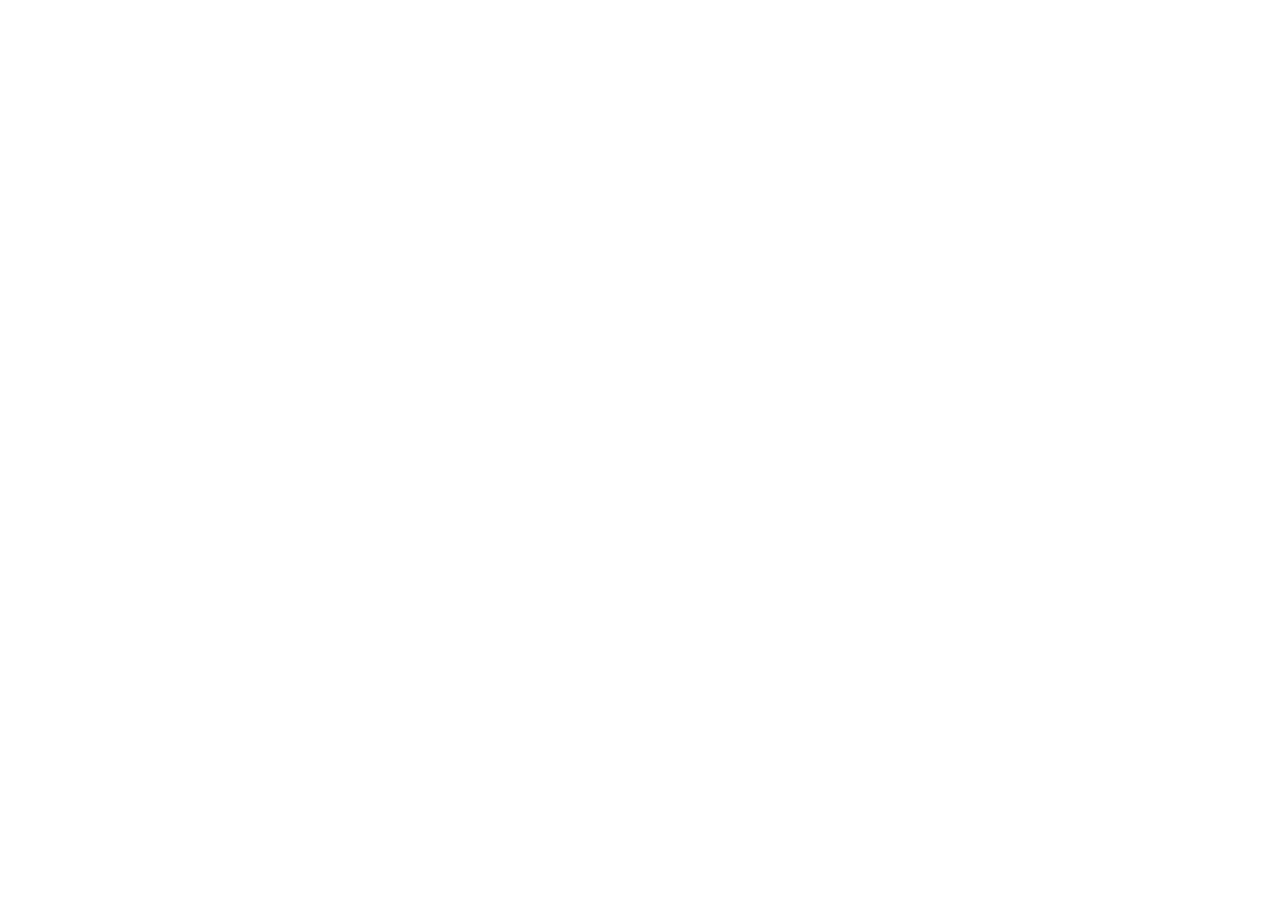
==== TD.html @ 87d8e580 "documents baseline;" ====
<!DOCTYPE html>
<html lang="en">
<head>
    <meta charset="UTF-8">
    <meta name="viewport" content="width=device-width, initial-scale=1.0">
    <title> To-Do List </title>
    <link rel="stylesheet" href="TD.css">
    <script src="TD.js" defer></script>
</head>

<body>
    <div>
        
    </div>
    
</body>
</html>
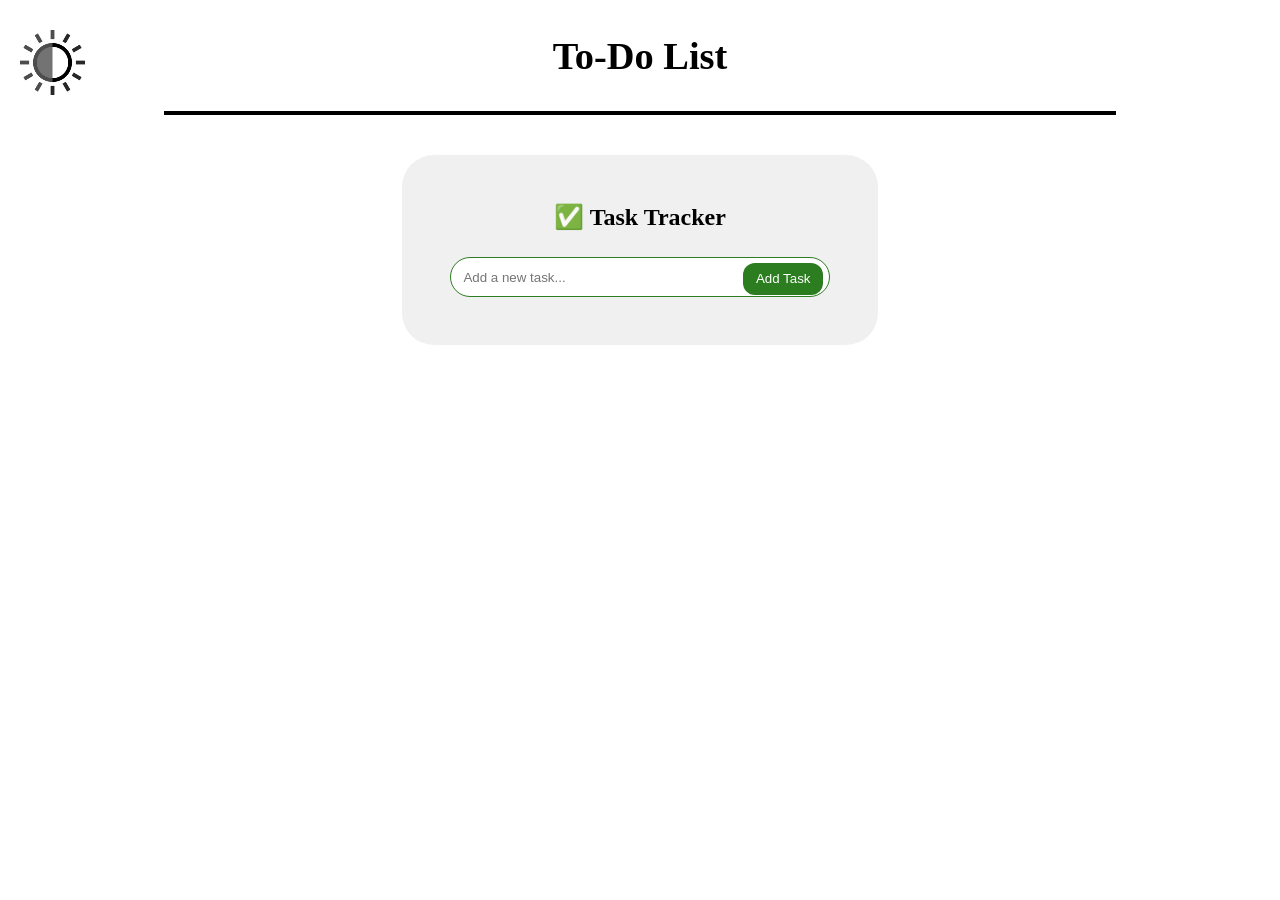
==== commit d3d91f1a: "night mode, tittle, and task inserter all done" ====
--- a/TD.html
+++ b/TD.html
@@ -9,9 +9,28 @@
 </head>
 
 <body>
-    <div>
-        
+    <!-- title container -->
+     <!-- Contains: tittle, date n time, night and day switch-->
+     <div class="title-container">
+        <h1> To-Do List </h1>
+
+        <div class="mode-switch">
+            <buttpon onclick ="myFunction()"> <img src="/toggle.png" with="65px" height="65px"> </button>
+        </div>
     </div>
-    
+    <hr>
+
+    <!-- main Body container -->
+
+    <div class="main-body-container"> 
+        <div class="input-container">
+            <h2> ✅ Task Tracker</h2>
+            <input type="text" id="task-input" placeholder="Add a new task...">
+            <button id="add-task-button">Add Task</button>
+        </div>
+
+    </div>
+
+
 </body>
 </html>
--- a/TD.css
+++ b/TD.css
@@ -0,0 +1,135 @@
+:root {
+    --background-color: #ffffff;
+    --text-color: #000000;
+    --background-color-container: #f0f0f0;
+    --border-color: #2c7d1f;
+    
+}
+
+body {
+    background-color: var(--background-color);
+    color: var(--text-color);
+    
+}
+
+/* Title Container  light/dark mode toggle */
+.dark-mode {
+    --background-color: #121212;
+    --text-color: #ffffff;
+    --background-color-container: #1e1e1e;
+}
+
+.mode-switch {
+    position: absolute;
+    top: 30px;
+    left: 20px;
+}
+
+.title-container {
+    display: flex;
+    justify-content: center;
+    align-items: center;
+}
+
+.title-container h1 {
+    
+   text-align: center;
+   color: var(--text-color);
+    font-size: 2.4em;
+
+}
+
+hr {
+    border: 2px solid var(--text-color);
+    width: 75%;
+}
+
+.main-body-container {
+    display: flex;
+    justify-content: center;
+    align-items: center;
+    flex-direction: column;
+    margin-top: 40px;
+}
+
+.input-container {
+   position: relative;
+   display: flex;
+   flex-direction: column;
+   align-items: center;          /* keep input vertically centered with the button */
+   border-radius: 2rem;
+   padding: 3rem;
+   gap: 0.6rem;
+   width: 30%;
+   background: var(--background-color-container);
+}
+
+.input-container h2  {
+     width: 50%;
+    text-align: center;
+    color: var(--text-color);
+    margin: 0 0 1rem 0;
+}
+
+/* full-width input that leaves room on the right for the button */
+#task-input {
+    width: 100%;
+    height: 40px;
+    border-radius: 1.25rem;
+    border: 1px solid var(--border-color);
+    padding: 0.5rem 3.5rem 0.5rem 0.75rem; /* right padding reserves space for the button */
+    box-sizing: border-box;
+    margin: 0;
+}
+
+/* position the button inside the input area on the right */
+#add-task-button{
+    position: absolute;
+    right: 3.4rem;               
+    top: calc(52.5% + 1.5rem);      
+    transform: translateY(-50%);
+    display: inline-flex;
+    align-items: center;
+    justify-content: center;
+    width: 80px;
+    height: 32px;
+    background-color: var(--border-color);
+    color: white;
+    border: none;
+    border-radius: 0.75rem;
+    cursor: pointer;
+}
+
+/*
+
+
+full-width input that leaves room on the right for the button 
+#task-input {
+    width: 100%;
+    height: 40px;
+    border-radius: 1.25rem;
+    border: 1px solid var(--border-color);
+    padding: 0.5rem 3.5rem 0.5rem 0.75rem;  right padding reserves space for the button 
+    box-sizing: border-box;
+    margin: 0;
+}
+
+position the button inside the input area on the right 
+#add-task-button{
+    position: absolute;
+    right: 3.4rem;               matches the input's right padding + container padding 
+    top: calc(50% + 1.5rem);      adjust to vertically center relative to input when stacked 
+    transform: translateY(-50%);
+    display: inline-flex;
+    align-items: center;
+    justify-content: center;
+    width: 80px;
+    height: 32px;
+    background-color: var(--border-color);
+    color: white;
+    border: none;
+    border-radius: 0.75rem;
+    cursor: pointer;
+} 
+
+*/
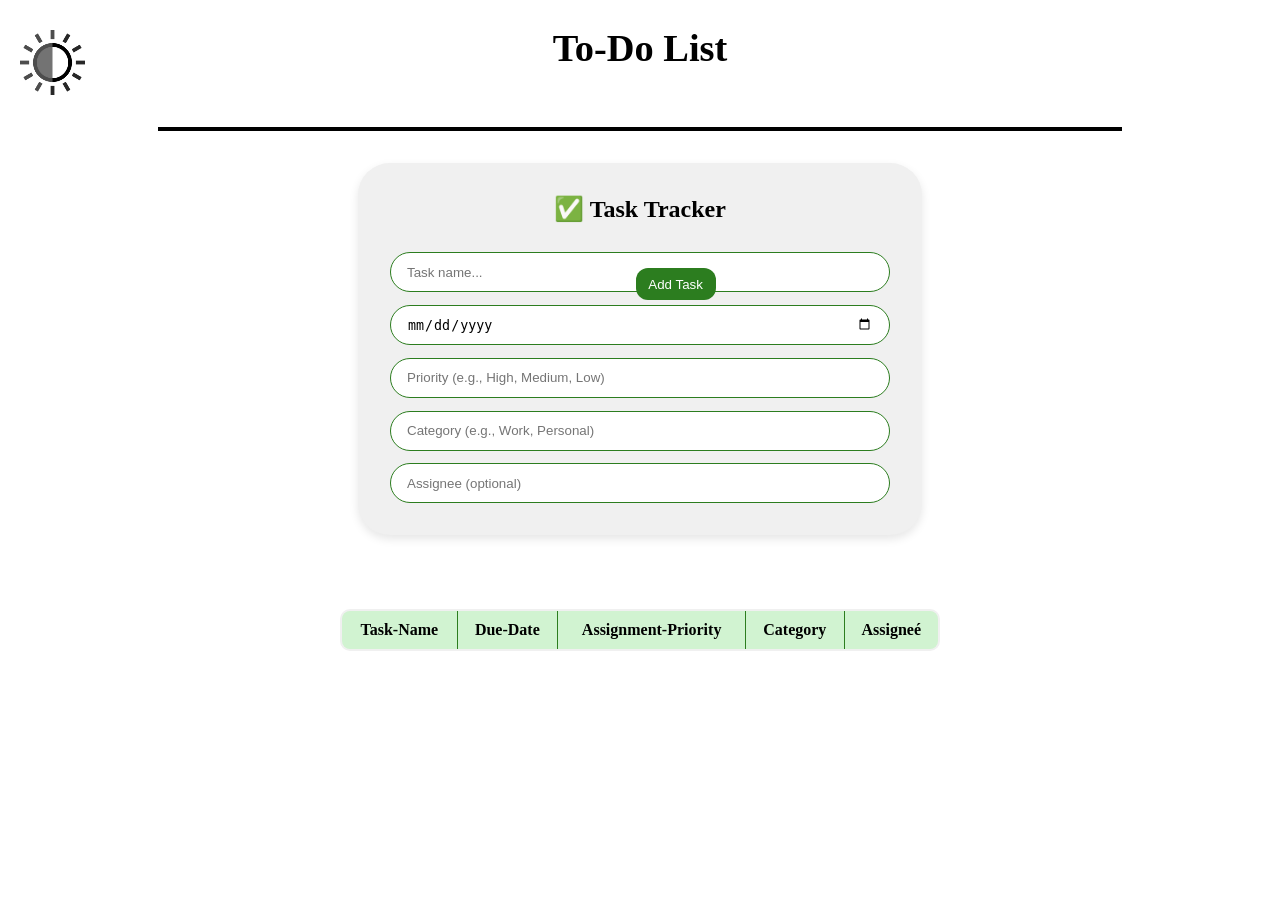
==== commit 5ad25a0f: "update" ====
--- a/TD.html
+++ b/TD.html
@@ -18,18 +18,38 @@
             <buttpon onclick ="myFunction()"> <img src="/toggle.png" with="65px" height="65px"> </button>
         </div>
     </div>
+
     <hr>
 
     <!-- main Body container -->
+    <div class="input-container">
+        <h2>✅ Task Tracker</h2>
 
-    <div class="main-body-container"> 
-        <div class="input-container">
-            <h2> ✅ Task Tracker</h2>
-            <input type="text" id="task-input" placeholder="Add a new task...">
-            <button id="add-task-button">Add Task</button>
-        </div>
+        <input type="text" id="task-name" placeholder="Task name...">
+        <input type="date" id="due-date">
+        <input type="text" id="priority" placeholder="Priority (e.g., High, Medium, Low)">
+        <input type="text" id="category" placeholder="Category (e.g., Work, Personal)">
+        <input type="text" id="assignee" placeholder="Assignee (optional)">
+        
+        <button id="add-task-button" onclick="addToTable()">Add Task</button>
 
     </div>
+
+    <div class="tableData">
+            <table id="taskColums">
+                <thead>
+                    <tr>
+                        <th>Task-Name</th>
+                        <th>Due-Date</th>
+                        <th>Assignment-Priority</th>
+                        <th>Category</th>
+                        <th>Assigneé</th>
+                    </tr>
+                </thead>
+                <tbody id="task-body"></tbody>
+            </table>
+      </div>
+
 
 
 </body>
--- a/TD.css
+++ b/TD.css
@@ -29,10 +29,10 @@
     display: flex;
     justify-content: center;
     align-items: center;
+    
 }
 
 .title-container h1 {
-    
    text-align: center;
    color: var(--text-color);
     font-size: 2.4em;
@@ -43,6 +43,14 @@
     border: 2px solid var(--text-color);
     width: 75%;
 }
+/* center entire page content */
+body {
+    display: flex;
+    flex-direction: column;
+    min-height: 100vh;
+    margin: 0;
+    gap: 1.5rem;
+}
 
 .main-body-container {
     display: flex;
@@ -52,17 +60,38 @@
     margin-top: 40px;
 }
 
+
+/* input container (centers and sizes the control panel) */
 .input-container {
-   position: relative;
-   display: flex;
-   flex-direction: column;
-   align-items: center;          /* keep input vertically centered with the button */
-   border-radius: 2rem;
-   padding: 3rem;
-   gap: 0.6rem;
-   width: 30%;
-   background: var(--background-color-container);
+    display: flex;
+    flex-direction: column;
+    justify-content: center;
+    align-items: center;
+    border-radius: 2rem;
+    padding: 2rem;
+    gap: 0.8rem;
+    width: 95%;
+    max-width: 500px;  
+    background: var(--background-color-container);
+    box-shadow: 0 4px 10px rgba(0,0,0,0.1);
+    text-align: center;
+    margin: 0 auto;
 }
+
+/* inputs inside container keep full width of the container */
+.input-container input {
+    width: 100%;
+    height: 40px;
+    border-radius: 1.25rem;
+    border: 1px solid var(--border-color);
+    padding: 0.5rem 1rem;
+    box-sizing: border-box;
+}
+
+#add-task-button {
+    margin-top: 10px;
+}
+
 
 .input-container h2  {
      width: 50%;
@@ -86,8 +115,8 @@
 #add-task-button{
     position: absolute;
     right: 3.4rem;               
-    top: calc(52.5% + 1.5rem);      
-    transform: translateY(-50%);
+    top: calc(26% + 1.5rem);      
+    transform: translateX(-510px);
     display: inline-flex;
     align-items: center;
     justify-content: center;
@@ -100,36 +129,32 @@
     cursor: pointer;
 }
 
-/*
 
-
-full-width input that leaves room on the right for the button 
-#task-input {
+.tableData {
+    display: flex;
+    justify-content: center;
+    margin-top: 50px;
     width: 100%;
-    height: 40px;
-    border-radius: 1.25rem;
-    border: 1px solid var(--border-color);
-    padding: 0.5rem 3.5rem 0.5rem 0.75rem;  right padding reserves space for the button 
-    box-sizing: border-box;
-    margin: 0;
 }
 
-position the button inside the input area on the right 
-#add-task-button{
-    position: absolute;
-    right: 3.4rem;               matches the input's right padding + container padding 
-    top: calc(50% + 1.5rem);      adjust to vertically center relative to input when stacked 
-    transform: translateY(-50%);
-    display: inline-flex;
-    align-items: center;
-    justify-content: center;
-    width: 80px;
-    height: 32px;
-    background-color: var(--border-color);
-    color: white;
-    border: none;
-    border-radius: 0.75rem;
-    cursor: pointer;
-} 
+/* Style and shrink the table */
+#taskColums {
+    border-collapse: collapse;
+    width: 70%; /* shrink width to center better */
+    max-width: 600px;
+    background-color: var(--background-color-container);
+    border: 2px solid var(--border-color);
+    border-radius: 10px;
+    overflow: hidden;
+    text-align: center;
+}
 
-*/
+#taskColums th, #taskColums td {
+    border: 1px solid var(--border-color);
+    padding: 10px;
+}
+
+#taskColums th {
+    background-color: #d1f3d1;
+    color: var(--text-color);
+}
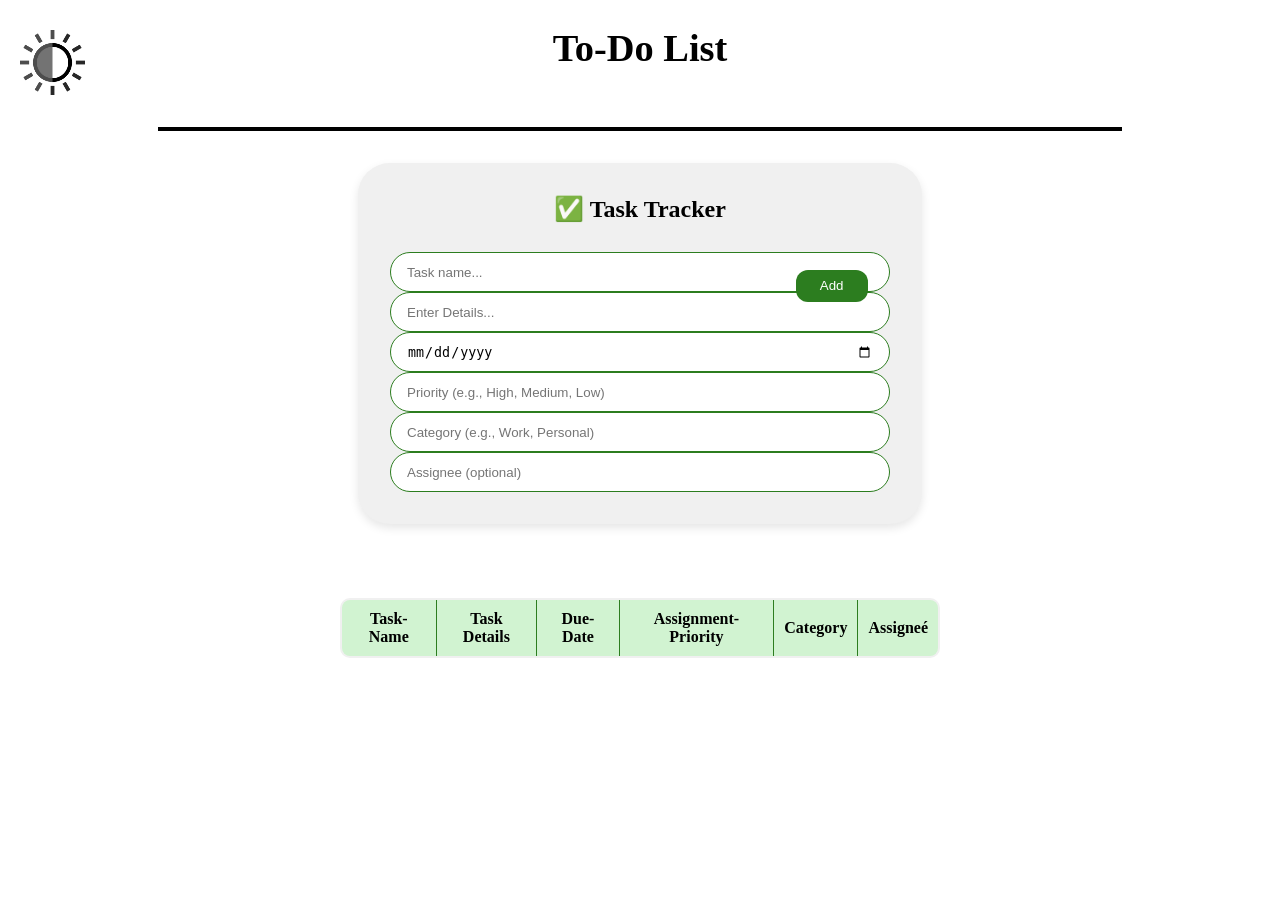
==== commit 5195bba8: "update" ====
--- a/TD.html
+++ b/TD.html
@@ -25,14 +25,17 @@
     <div class="input-container">
         <h2>✅ Task Tracker</h2>
 
-        <input type="text" id="task-name" placeholder="Task name...">
-        <input type="date" id="due-date">
-        <input type="text" id="priority" placeholder="Priority (e.g., High, Medium, Low)">
-        <input type="text" id="category" placeholder="Category (e.g., Work, Personal)">
-        <input type="text" id="assignee" placeholder="Assignee (optional)">
-        
-        <button id="add-task-button" onclick="addToTable()">Add Task</button>
-
+        <div class="task-input-row">
+            <div class="task-input-wrapper">
+                <input type="text" id="task-name" placeholder="Task name...">
+                <button id="add-task-button" onclick="addToTable()" aria-label="Add Task">Add</button>
+            </div>
+            <input type="text" id="task-details" placeholder="Enter Details...">
+            <input type="date" id="due-date">
+            <input type="text" id="priority" placeholder="Priority (e.g., High, Medium, Low)">
+            <input type="text" id="category" placeholder="Category (e.g., Work, Personal)">
+            <input type="text" id="assignee" placeholder="Assignee (optional)">
+        </div>
     </div>
 
     <div class="tableData">
@@ -40,6 +43,7 @@
                 <thead>
                     <tr>
                         <th>Task-Name</th>
+                        <th>Task Details</th>
                         <th>Due-Date</th>
                         <th>Assignment-Priority</th>
                         <th>Category</th>
--- a/TD.css
+++ b/TD.css
@@ -78,6 +78,11 @@
     margin: 0 auto;
 }
 
+/* make container relative so the button can be positioned inside the input */
+.input-container {
+    position: relative;
+}
+
 /* inputs inside container keep full width of the container */
 .input-container input {
     width: 100%;
@@ -88,13 +93,8 @@
     box-sizing: border-box;
 }
 
-#add-task-button {
-    margin-top: 10px;
-}
-
-
 .input-container h2  {
-     width: 50%;
+    width: 50%;
     text-align: center;
     color: var(--text-color);
     margin: 0 0 1rem 0;
@@ -106,27 +106,29 @@
     height: 40px;
     border-radius: 1.25rem;
     border: 1px solid var(--border-color);
-    padding: 0.5rem 3.5rem 0.5rem 0.75rem; /* right padding reserves space for the button */
+    padding: 0.5rem 5.25rem 0.5rem 0.75rem; /* increased right padding to reserve space for the button */
     box-sizing: border-box;
     margin: 0;
 }
 
 /* position the button inside the input area on the right */
-#add-task-button{
+#add-task-button {
     position: absolute;
+    right: 0.75rem;
     right: 3.4rem;               
-    top: calc(26% + 1.5rem);      
-    transform: translateX(-510px);
+    top: calc(27.3% + 1.5rem);  
+    transform: translateY(-50%);
     display: inline-flex;
     align-items: center;
     justify-content: center;
-    width: 80px;
+    width: 72px;
     height: 32px;
     background-color: var(--border-color);
     color: white;
     border: none;
     border-radius: 0.75rem;
     cursor: pointer;
+    z-index: 2;
 }
 
 
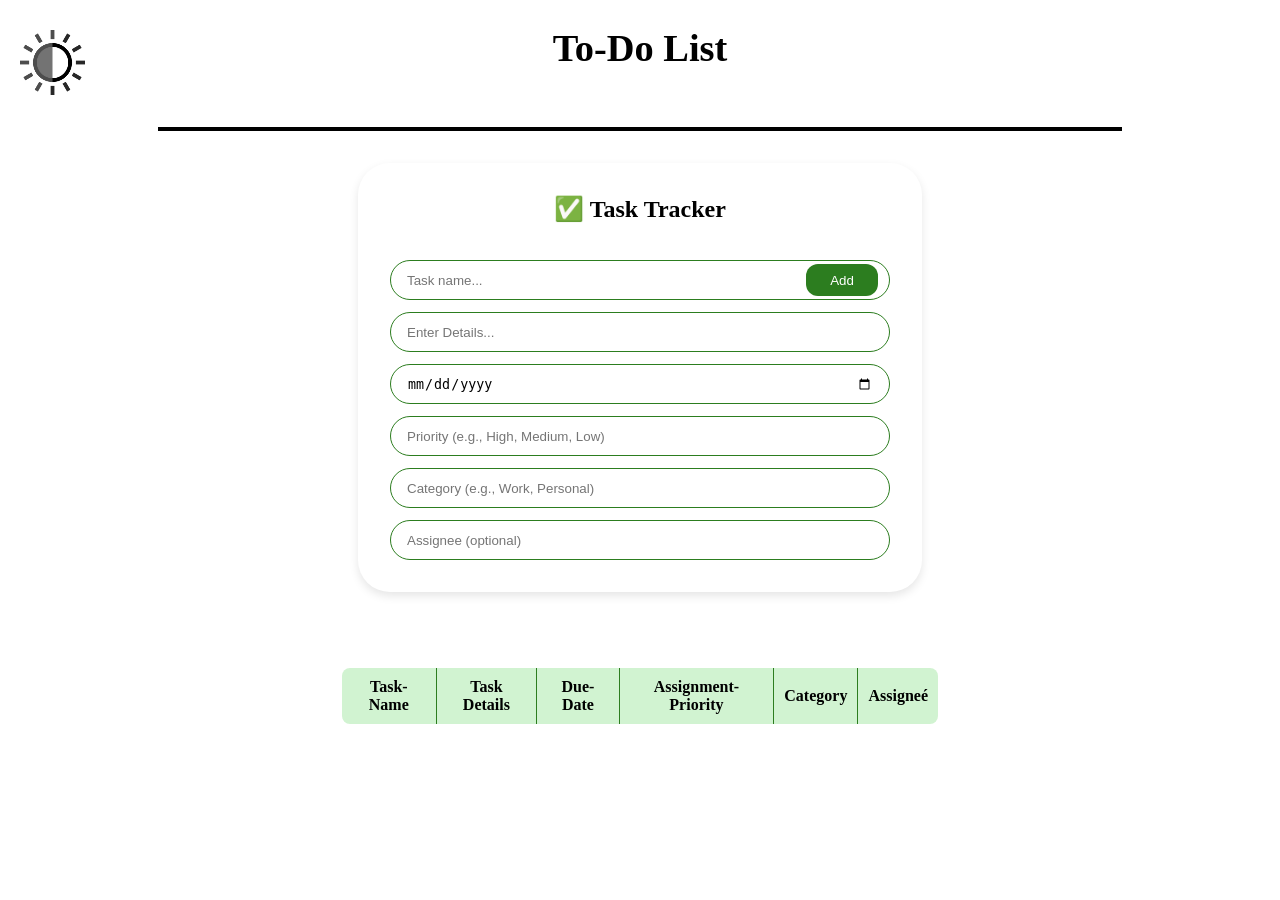
==== commit c56f31f7: "clock added" ====
--- a/TD.html
+++ b/TD.html
@@ -13,6 +13,9 @@
      <!-- Contains: tittle, date n time, night and day switch-->
      <div class="title-container">
         <h1> To-Do List </h1>
+
+           <!-- Time clock -->
+         <div id="current-time" aria-live="polite"></div>
 
         <div class="mode-switch">
             <buttpon onclick ="myFunction()"> <img src="/toggle.png" with="65px" height="65px"> </button>
@@ -36,6 +39,7 @@
             <input type="text" id="category" placeholder="Category (e.g., Work, Personal)">
             <input type="text" id="assignee" placeholder="Assignee (optional)">
         </div>
+
     </div>
 
     <div class="tableData">
--- a/TD.css
+++ b/TD.css
@@ -1,7 +1,6 @@
 :root {
     --background-color: #ffffff;
     --text-color: #000000;
-    --background-color-container: #f0f0f0;
     --border-color: #2c7d1f;
     
 }
@@ -17,6 +16,8 @@
     --background-color: #121212;
     --text-color: #ffffff;
     --background-color-container: #1e1e1e;
+    --border-color-dk-mode: #020601;
+    
 }
 
 .mode-switch {
@@ -39,6 +40,17 @@
 
 }
 
+/* Keep clock at top right with smaller font */
+        #current-time {
+            position: absolute;
+            top: 30px;
+            right: 15px;
+            font-size: 1.8rem;
+            color: var(--text-color);
+            opacity: 0.9;
+        }
+
+
 hr {
     border: 2px solid var(--text-color);
     width: 75%;
@@ -58,6 +70,7 @@
     align-items: center;
     flex-direction: column;
     margin-top: 40px;
+
 }
 
 
@@ -81,6 +94,7 @@
 /* make container relative so the button can be positioned inside the input */
 .input-container {
     position: relative;
+
 }
 
 /* inputs inside container keep full width of the container */
@@ -111,12 +125,38 @@
     margin: 0;
 }
 
-/* position the button inside the input area on the right */
+/* layout & spacing for the row of inputs (now stacked as a column) */
+.task-input-row {
+    display: flex;
+    flex-direction: column; /* stack inputs vertically */
+    gap: 0.75rem;           /* space between inputs */
+    align-items: stretch;
+    width: 100%;
+    margin-top: 0.5rem;
+}
+
+/* make individual controls take full width in column layout */
+.task-input-row input[type="text"],
+.task-input-row input[type="date"],
+.task-input-row .task-input-wrapper {
+    flex: 0 0 auto;
+    width: 100%;
+    min-width: 0;
+}
+
+/* ensure the wrapper for the task+button keeps layout */
+.task-input-wrapper {
+    display: flex;
+    gap: 0.5rem;
+    align-items: center;
+    position: relative;
+}
+
+/* adjust the add button positioning for the stacked layout */
 #add-task-button {
     position: absolute;
     right: 0.75rem;
-    right: 3.4rem;               
-    top: calc(27.3% + 1.5rem);  
+    top: 50%;
     transform: translateY(-50%);
     display: inline-flex;
     align-items: center;
@@ -149,14 +189,16 @@
     border-radius: 10px;
     overflow: hidden;
     text-align: center;
+   
 }
 
 #taskColums th, #taskColums td {
     border: 1px solid var(--border-color);
     padding: 10px;
+  
 }
 
 #taskColums th {
     background-color: #d1f3d1;
-    color: var(--text-color);
-}
+    color: var(--border-color-dk-mode);
+}
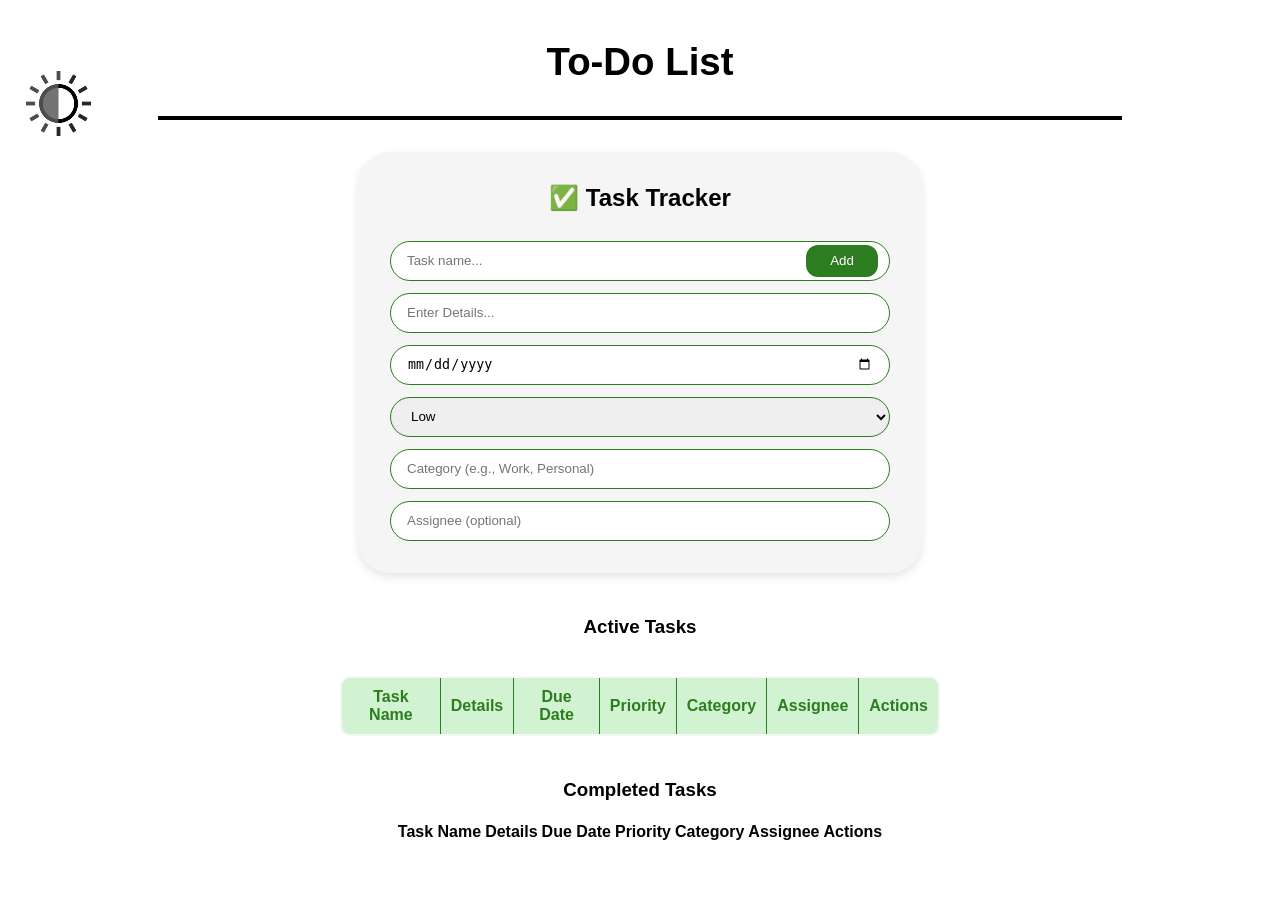
==== commit 3919169b: "Last update" ====
--- a/TD.html
+++ b/TD.html
@@ -1,64 +1,82 @@
 <!DOCTYPE html>
 <html lang="en">
 <head>
-    <meta charset="UTF-8">
-    <meta name="viewport" content="width=device-width, initial-scale=1.0">
-    <title> To-Do List </title>
-    <link rel="stylesheet" href="TD.css">
-    <script src="TD.js" defer></script>
+  <meta charset="UTF-8">
+  <meta name="viewport" content="width=device-width, initial-scale=1.0">
+  <title>To-Do List</title>
+  <link rel="stylesheet" href="TD.css">
+  <script src="TD.js" defer></script>
 </head>
+<body>
+  <!-- Title & Time -->
+  <div class="title-container">
+    <h1>To-Do List</h1>
+    <div id="current-time" aria-live="polite"></div>
+    <div class="mode-switch">
+      <button type="button" onclick="toggleDarkMode()">
+        <img src="/toggle.png" width="65" height="65" alt="Toggle Dark/Light Mode">
+      </button>
+    </div>
+  </div>
+  
+  <hr>
 
-<body>
-    <!-- title container -->
-     <!-- Contains: tittle, date n time, night and day switch-->
-     <div class="title-container">
-        <h1> To-Do List </h1>
+  <!-- Task Input -->
+  <div class="input-container">
+    <h2>✅ Task Tracker</h2>
+    <div class="task-input-row">
+      <div class="task-input-wrapper">
+        <input type="text" id="task-name" placeholder="Task name...">
+        <button type="button" id="add-task-button" onclick="addToTable()" aria-label="Add Task">Add</button>
+      </div>
+      <input type="text" id="task-details" placeholder="Enter Details...">
+      <input type="date" id="due-date">
+      <select id="priority">
+        <option value="low">Low</option>
+        <option value="medium">Medium</option>
+        <option value="high">High</option>
+      </select>
+      <input type="text" id="category" placeholder="Category (e.g., Work, Personal)">
+      <input type="text" id="assignee" placeholder="Assignee (optional)">
+    </div>
+  </div>
 
-           <!-- Time clock -->
-         <div id="current-time" aria-live="polite"></div>
+  <!-- Active Tasks Table -->
+  <div class="tableData">
+    <h3>Active Tasks</h3>
+    <table id="task-columns">
+      <thead>
+        <tr>
+          <th>Task Name</th>
+          <th>Details</th>
+          <th>Due Date</th>
+          <th>Priority</th>
+          <th>Category</th>
+          <th>Assignee</th>
+          <th>Actions</th>
+        </tr>
+      </thead>
+      <tbody id="task-body"></tbody>
+    </table>
+  </div>
 
-        <div class="mode-switch">
-            <buttpon onclick ="myFunction()"> <img src="/toggle.png" with="65px" height="65px"> </button>
-        </div>
-    </div>
-
-    <hr>
-
-    <!-- main Body container -->
-    <div class="input-container">
-        <h2>✅ Task Tracker</h2>
-
-        <div class="task-input-row">
-            <div class="task-input-wrapper">
-                <input type="text" id="task-name" placeholder="Task name...">
-                <button id="add-task-button" onclick="addToTable()" aria-label="Add Task">Add</button>
-            </div>
-            <input type="text" id="task-details" placeholder="Enter Details...">
-            <input type="date" id="due-date">
-            <input type="text" id="priority" placeholder="Priority (e.g., High, Medium, Low)">
-            <input type="text" id="category" placeholder="Category (e.g., Work, Personal)">
-            <input type="text" id="assignee" placeholder="Assignee (optional)">
-        </div>
-
-    </div>
-
-    <div class="tableData">
-            <table id="taskColums">
-                <thead>
-                    <tr>
-                        <th>Task-Name</th>
-                        <th>Task Details</th>
-                        <th>Due-Date</th>
-                        <th>Assignment-Priority</th>
-                        <th>Category</th>
-                        <th>Assigneé</th>
-                    </tr>
-                </thead>
-                <tbody id="task-body"></tbody>
-            </table>
-      </div>
-
-
-
+  <!-- Completed Tasks Table -->
+  <div class="tableData">
+    <h3>Completed Tasks</h3>
+    <table id="completed-section">
+      <thead>
+        <tr>
+          <th>Task Name</th>
+          <th>Details</th>
+          <th>Due Date</th>
+          <th>Priority</th>
+          <th>Category</th>
+          <th>Assignee</th>
+          <th>Actions</th>
+        </tr>
+      </thead>
+      <tbody id="completed-body"></tbody>
+    </table>
+  </div>
 </body>
-</html>+</html>
--- a/TD.css
+++ b/TD.css
@@ -2,79 +2,71 @@
     --background-color: #ffffff;
     --text-color: #000000;
     --border-color: #2c7d1f;
-    
-}
-
+    --background-color-container: #f5f5f5;
+    --border-color-dk-mode: #2c7d1f;
+}
+
+/* BODY */
 body {
     background-color: var(--background-color);
     color: var(--text-color);
-    
-}
-
-/* Title Container  light/dark mode toggle */
+    display: flex;
+    flex-direction: column;
+    min-height: 100vh;
+    margin: 0;
+    gap: 1.5rem;
+    font-family: Arial, sans-serif;
+}
+
+/* DARK MODE */
 .dark-mode {
     --background-color: #121212;
     --text-color: #ffffff;
     --background-color-container: #1e1e1e;
-    --border-color-dk-mode: #020601;
-    
-}
-
-.mode-switch {
+    --border-color-dk-mode: #ffffff;
+}
+
+/* TITLE CONTAINER */
+.title-container {
+    display: flex;
+    justify-content: center;
+    align-items: center;
+    position: relative;
+    margin-top: 40px;
+}
+
+.title-container h1 {
+    font-size: 2.4em;
+    color: var(--text-color);
+    margin: 0;
+}
+
+/* TIME CLOCK */
+#current-time {
+    position: absolute;
+    top: 30px;
+    right: 15px;
+    font-size: 1.8rem;
+    color: var(--text-color);
+    opacity: 0.9;
+}
+
+/* MODE SWITCH BUTTON */
+.mode-switch button {
     position: absolute;
     top: 30px;
     left: 20px;
-}
-
-.title-container {
-    display: flex;
-    justify-content: center;
-    align-items: center;
-    
-}
-
-.title-container h1 {
-   text-align: center;
-   color: var(--text-color);
-    font-size: 2.4em;
-
-}
-
-/* Keep clock at top right with smaller font */
-        #current-time {
-            position: absolute;
-            top: 30px;
-            right: 15px;
-            font-size: 1.8rem;
-            color: var(--text-color);
-            opacity: 0.9;
-        }
-
+    border: none;
+    background: none;
+    cursor: pointer;
+}
 
 hr {
     border: 2px solid var(--text-color);
     width: 75%;
 }
-/* center entire page content */
-body {
-    display: flex;
-    flex-direction: column;
-    min-height: 100vh;
-    margin: 0;
-    gap: 1.5rem;
-}
-
-.main-body-container {
-    display: flex;
-    justify-content: center;
-    align-items: center;
-    flex-direction: column;
-    margin-top: 40px;
-
-}
-
-
-/* input container (centers and sizes the control panel) */
+
+/* INPUT CONTAINER */
 .input-container {
     display: flex;
     flex-direction: column;
@@ -84,21 +76,29 @@
     padding: 2rem;
     gap: 0.8rem;
     width: 95%;
-    max-width: 500px;  
+    max-width: 500px;
     background: var(--background-color-container);
     box-shadow: 0 4px 10px rgba(0,0,0,0.1);
     text-align: center;
     margin: 0 auto;
-}
-
-/* make container relative so the button can be positioned inside the input */
-.input-container {
     position: relative;
-
-}
-
-/* inputs inside container keep full width of the container */
-.input-container input {
+}
+
+.input-container h2 {
+    margin: 0 0 1rem 0;
+    color: var(--text-color);
+}
+
+/* TASK INPUT ROW */
+.task-input-row {
+    display: flex;
+    flex-direction: column;
+    gap: 0.75rem;
+    width: 100%;
+}
+
+.task-input-row input,
+.task-input-row select {
     width: 100%;
     height: 40px;
     border-radius: 1.25rem;
@@ -107,44 +107,7 @@
     box-sizing: border-box;
 }
 
-.input-container h2  {
-    width: 50%;
-    text-align: center;
-    color: var(--text-color);
-    margin: 0 0 1rem 0;
-}
-
-/* full-width input that leaves room on the right for the button */
-#task-input {
-    width: 100%;
-    height: 40px;
-    border-radius: 1.25rem;
-    border: 1px solid var(--border-color);
-    padding: 0.5rem 5.25rem 0.5rem 0.75rem; /* increased right padding to reserve space for the button */
-    box-sizing: border-box;
-    margin: 0;
-}
-
-/* layout & spacing for the row of inputs (now stacked as a column) */
-.task-input-row {
-    display: flex;
-    flex-direction: column; /* stack inputs vertically */
-    gap: 0.75rem;           /* space between inputs */
-    align-items: stretch;
-    width: 100%;
-    margin-top: 0.5rem;
-}
-
-/* make individual controls take full width in column layout */
-.task-input-row input[type="text"],
-.task-input-row input[type="date"],
-.task-input-row .task-input-wrapper {
-    flex: 0 0 auto;
-    width: 100%;
-    min-width: 0;
-}
-
-/* ensure the wrapper for the task+button keeps layout */
+/* TASK + ADD BUTTON WRAPPER */
 .task-input-wrapper {
     display: flex;
     gap: 0.5rem;
@@ -152,15 +115,11 @@
     position: relative;
 }
 
-/* adjust the add button positioning for the stacked layout */
 #add-task-button {
     position: absolute;
     right: 0.75rem;
     top: 50%;
     transform: translateY(-50%);
-    display: inline-flex;
-    align-items: center;
-    justify-content: center;
     width: 72px;
     height: 32px;
     background-color: var(--border-color);
@@ -171,34 +130,117 @@
     z-index: 2;
 }
 
-
+/* TABLE CONTAINER */
 .tableData {
     display: flex;
     justify-content: center;
-    margin-top: 50px;
+    flex-direction: column;
+    align-items: center;
     width: 100%;
 }
 
-/* Style and shrink the table */
-#taskColums {
+/* ACTIVE TASKS TABLE */
+#task-columns {
     border-collapse: collapse;
-    width: 70%; /* shrink width to center better */
+    width: 70%;
     max-width: 600px;
     background-color: var(--background-color-container);
     border: 2px solid var(--border-color);
     border-radius: 10px;
     overflow: hidden;
     text-align: center;
-   
-}
-
-#taskColums th, #taskColums td {
+    margin-top: 20px;
+}
+
+#task-columns th, #task-columns td {
     border: 1px solid var(--border-color);
     padding: 10px;
-  
-}
-
-#taskColums th {
+}
+
+#task-columns th {
     background-color: #d1f3d1;
     color: var(--border-color-dk-mode);
 }
+
+/* COMPLETED TASKS TABLE (styled to look like active tasks but keep functionality) */
+#completedTasks {
+    border-collapse: collapse;
+    width: 70%;
+    max-width: 600px;
+    background-color: var(--background-color-container);
+    border: 2px solid var(--border-color);
+    border-radius: 10px;
+    overflow: hidden;
+    text-align: center;
+    margin-top: 30px;
+}
+
+/* Keep header styling consistent with active tasks */
+#completedTasks th {
+    background-color: #d1f3d1;
+    color: var(--border-color-dk-mode);
+}
+
+/* Visually match active tasks: remove line-through and full opacity,
+   but do not remove buttons or restore/delete functionality in markup/JS */
+#completedTasks td {
+    text-decoration: none;
+    opacity: 1;
+    color: inherit;
+}
+
+/* PRIORITY COLORS (override for completed table to keep color visible) */
+#task-columns td:nth-child(4),
+#completedTasks td:nth-child(4) {
+    font-weight: bold;
+    text-decoration: none;
+}
+
+/* ACTION BUTTONS (unchanged to preserve behavior) */
+.done-btn, .delete-btn, .restore-btn {
+    cursor: pointer;
+    border: none;
+    padding: 5px 8px;
+    border-radius: 5px;
+    font-size: 1em;
+    margin: 0 2px;
+    transition: transform 0.2s ease;
+}
+
+.done-btn {
+    background-color: #4CAF50;
+    color: white;
+}
+
+.delete-btn {
+    background-color: #e74c3c;
+    color: white;
+}
+
+.restore-btn {
+    background-color: #2196F3;
+    color: white;
+}
+
+.done-btn:hover, .delete-btn:hover, .restore-btn:hover {
+    transform: scale(1.1);
+}
+
+/* DARK MODE TABLES */
+.dark-mode #task-columns,
+.dark-mode #completedTasks {
+    background-color: #1e1e1e;
+    border-color: #ffffff;
+    color: var(--text-color);
+}
+
+.dark-mode #task-columns th,
+.dark-mode #completedTasks th {
+    color: var(--text-color);
+    background-color: #2e7d32;
+}
+
+.dark-mode #completedTasks td {
+    opacity: 1;
+    text-decoration: none;
+}
